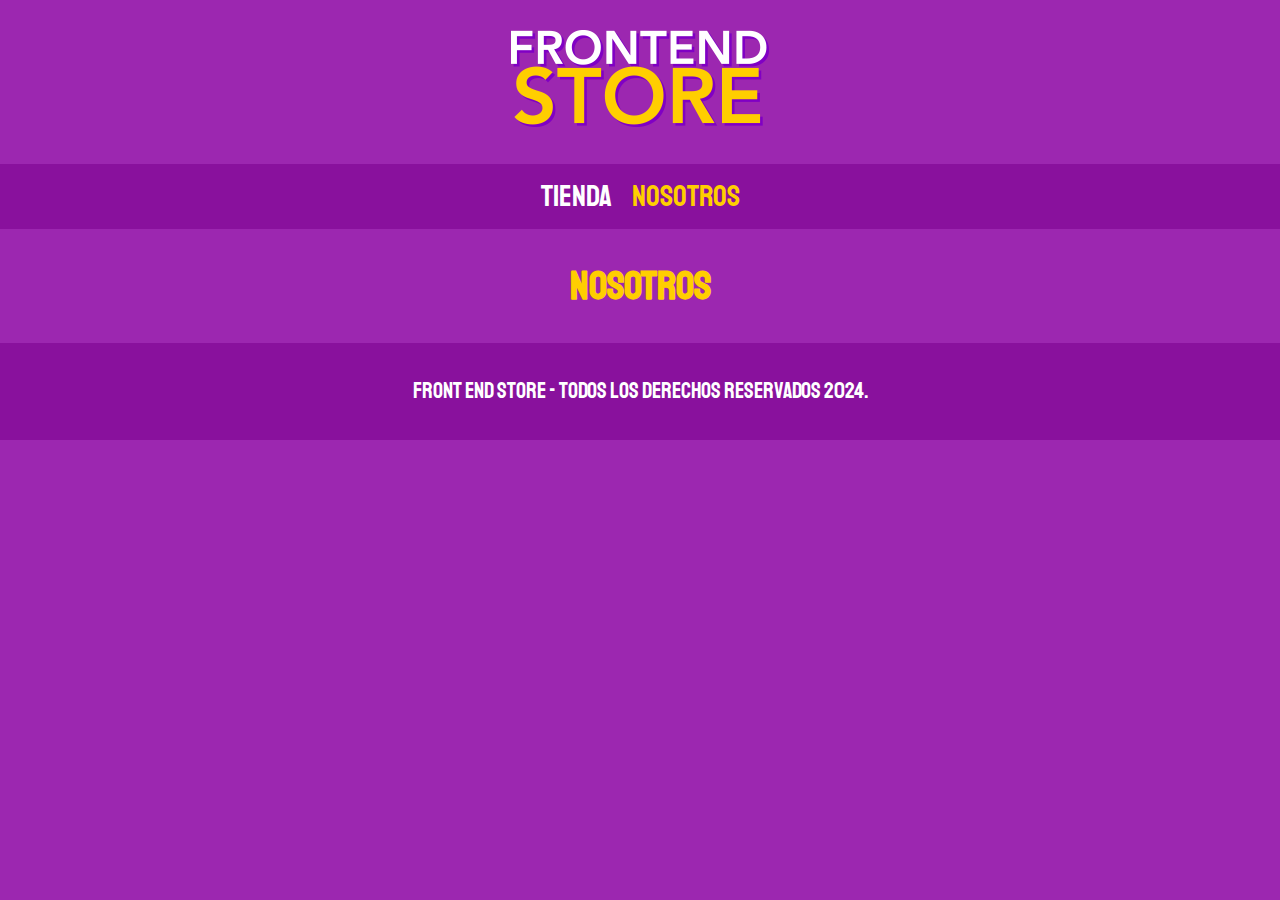
==== nosotros.html @ 414d606b "agrego paginas nosotros.html,producto.html" ====
<!DOCTYPE html>
<html lang="en">
<head>
  <meta charset="UTF-8">
  <meta name="viewport" content="width=device-width, initial-scale=1.0">
  <title>Frontend Store</title>
  <link rel="preload" href="css/normalize.css">
  <link rel="stylesheet" href="css/normalize.css">
  <link rel="preload" href="css/styles.css">
  <link href="https://fonts.googleapis.com/css2?family=Staatliches&display=swap" rel="stylesheet">
  <link rel="stylesheet" href="css/styles.css">
</head>
<body>
  <header class="header">
    <a href="index.html">
      <img class="header__logo" src="img/logo.png" alt="logo">
    </a>
  </header>
  <nav class="navegacion">
    <a class="navegacion__enlace" href="index.html">Tienda</a>
    <a class="navegacion__enlace navegacion__enlace--activo" href="nosotros.html">Nosotros</a>
  </nav>
  <main class="contenedor">
    <h1>Nosotros</h1>
  </main>
  <footer class="footer">
    <p class="footer__texto">Front End Store - Todos los derechos reservados 2024.</p>
  </footer>  
</body>
</html>
---- css/styles.css ----
:root {
  --primario: #9C27B0;
  --primarioOscuro: #89119D;
  --secundario: #FFCE00;
  --secundarioOscuro: rgb(233,287,2);
  --blanco: #FFF;
  --negro: #000;
  
  --fuentePrincipal: 'Staatliches', cursive;
}

html {
  font-size: 62.5%;
  box-sizing: border-box;
}

*,*:before,*:after {
  box-sizing: inherit;
}

/* Globales */
body {
  background-color: var(--primario);
  font-size: 1.6rem;
  line-height: 1.5;
}

p {
  font-size: 1.8rem;
  color: var(--blanco);
  font-family: Arial, Helvetica, sans-serif;
}

a {
  text-decoration: none;
}

img {
  max-width: 100%;
}

.contenedor {
  max-width: 120rem;
  margin: 0 auto;
}

h1,h2,h3 {
  text-align: center;
  color: var(--secundario);
  font-family: var(--fuentePrincipal);
}

h1 {
  font-size: 4rem;
}

h2 {
  font-size: 3.2rem;
}

h3 {
  font-size: 2.4rem;
}

/* Header */
.header {
  display: flex;
  justify-content: center;
}

.header__logo {
  margin: 3rem 0;
}

/* Footer */
.footer {
  background-color: var(--primarioOscuro);
  padding: 1rem 0;
  margin-top: 2rem;
}

.footer__texto {
  text-align: center;
  font-family: var(--fuentePrincipal);
  font-size: 2.2rem;
}

/* Navegacion */
.navegacion {
  background-color: var(--primarioOscuro);
  padding: 1rem 0;
  display: flex;
  justify-content: center;
  gap: 2rem;
}

.navegacion__enlace {
  font-family: var(--fuentePrincipal);
  color: var(--blanco);
  font-size: 3rem;
}

.navegacion__enlace:hover,
.navegacion__enlace--activo {
  color: var(--secundario);
}
---- css/styles.css ----
:root {
  --primario: #9C27B0;
  --primarioOscuro: #89119D;
  --secundario: #FFCE00;
  --secundarioOscuro: rgb(233,287,2);
  --blanco: #FFF;
  --negro: #000;
  
  --fuentePrincipal: 'Staatliches', cursive;
}

html {
  font-size: 62.5%;
  box-sizing: border-box;
}

*,*:before,*:after {
  box-sizing: inherit;
}

/* Globales */
body {
  background-color: var(--primario);
  font-size: 1.6rem;
  line-height: 1.5;
}

p {
  font-size: 1.8rem;
  color: var(--blanco);
  font-family: Arial, Helvetica, sans-serif;
}

a {
  text-decoration: none;
}

img {
  max-width: 100%;
}

.contenedor {
  max-width: 120rem;
  margin: 0 auto;
}

h1,h2,h3 {
  text-align: center;
  color: var(--secundario);
  font-family: var(--fuentePrincipal);
}

h1 {
  font-size: 4rem;
}

h2 {
  font-size: 3.2rem;
}

h3 {
  font-size: 2.4rem;
}

/* Header */
.header {
  display: flex;
  justify-content: center;
}

.header__logo {
  margin: 3rem 0;
}

/* Footer */
.footer {
  background-color: var(--primarioOscuro);
  padding: 1rem 0;
  margin-top: 2rem;
}

.footer__texto {
  text-align: center;
  font-family: var(--fuentePrincipal);
  font-size: 2.2rem;
}

/* Navegacion */
.navegacion {
  background-color: var(--primarioOscuro);
  padding: 1rem 0;
  display: flex;
  justify-content: center;
  gap: 2rem;
}

.navegacion__enlace {
  font-family: var(--fuentePrincipal);
  color: var(--blanco);
  font-size: 3rem;
}

.navegacion__enlace:hover,
.navegacion__enlace--activo {
  color: var(--secundario);
}
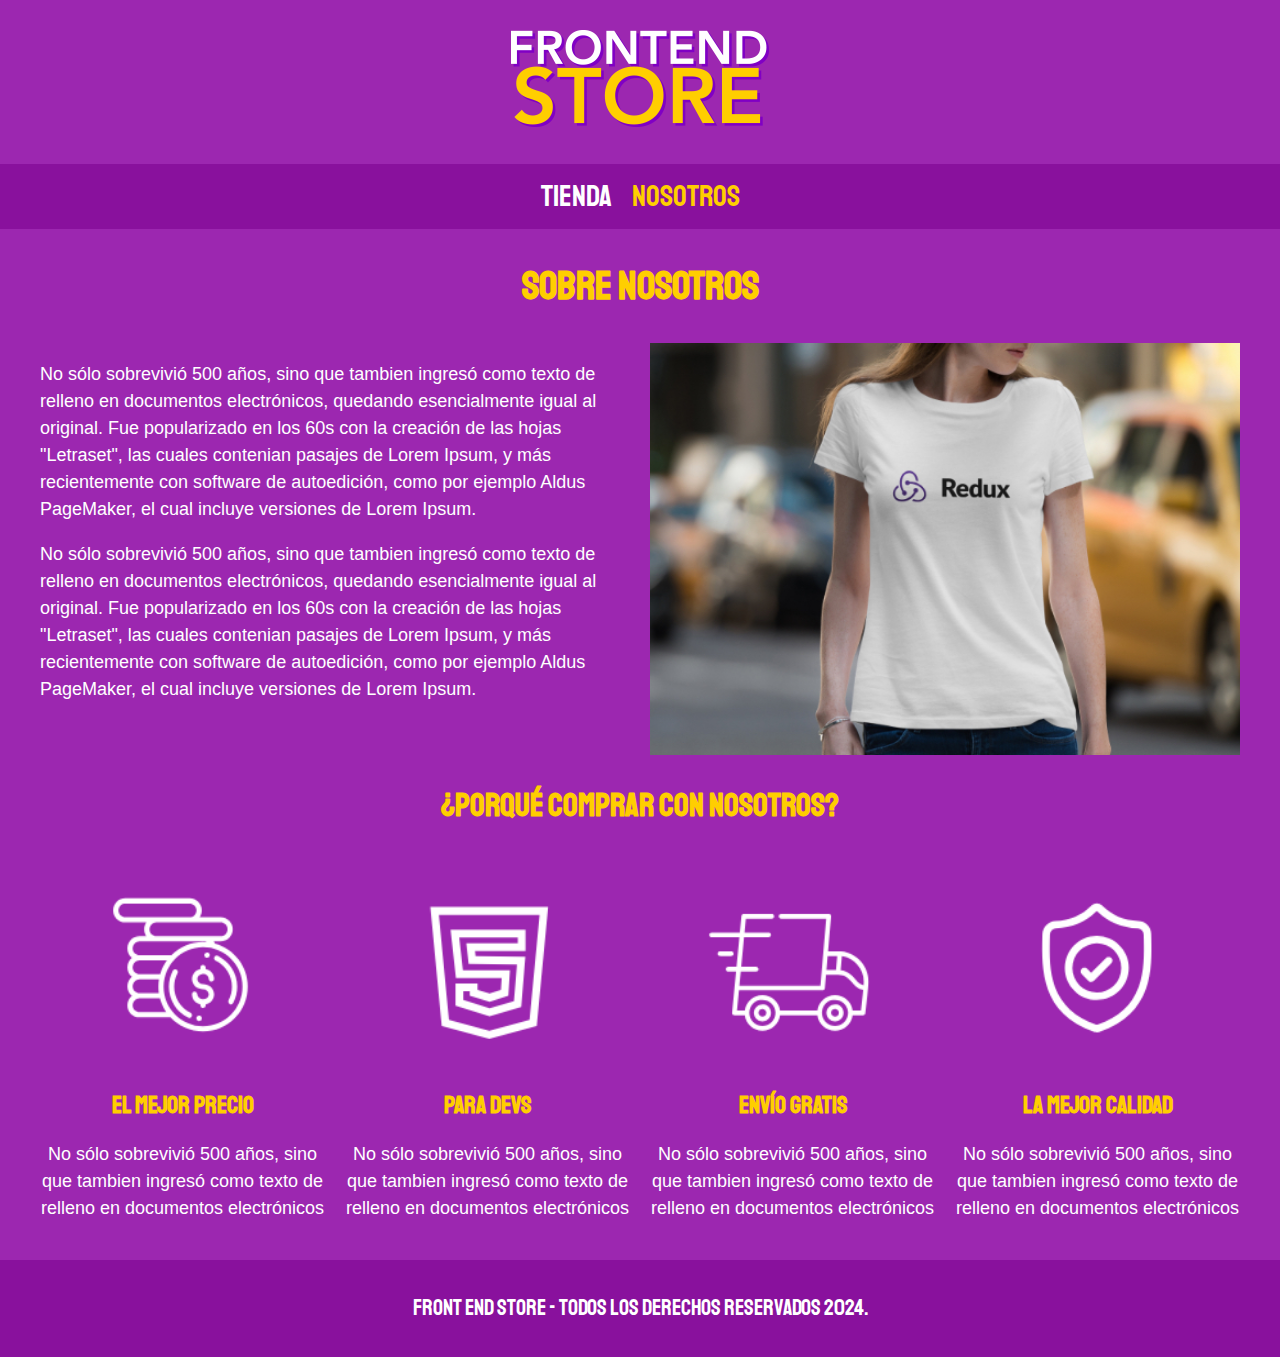
==== commit 224921d7: "agrego pagina terminada nosotros.html" ====
--- a/nosotros.html
+++ b/nosotros.html
@@ -21,8 +21,40 @@
     <a class="navegacion__enlace navegacion__enlace--activo" href="nosotros.html">Nosotros</a>
   </nav>
   <main class="contenedor">
-    <h1>Nosotros</h1>
+    <h1>Sobre Nosotros</h1>
+    <div class="nosotros">
+      <div class="nosotros__contenido">
+        <p>No sólo sobrevivió 500 años, sino que tambien ingresó como texto de relleno en documentos electrónicos, quedando esencialmente igual al original. Fue popularizado en los 60s con la creación de las hojas "Letraset", las cuales contenian pasajes de Lorem Ipsum, y más recientemente con software de autoedición, como por ejemplo Aldus PageMaker, el cual incluye versiones de Lorem Ipsum.</p>
+        <p>No sólo sobrevivió 500 años, sino que tambien ingresó como texto de relleno en documentos electrónicos, quedando esencialmente igual al original. Fue popularizado en los 60s con la creación de las hojas "Letraset", las cuales contenian pasajes de Lorem Ipsum, y más recientemente con software de autoedición, como por ejemplo Aldus PageMaker, el cual incluye versiones de Lorem Ipsum.</p>
+      </div>
+      <img src="img/nosotros.jpg" alt="imagen nosotros" class="nosotros__imagen">
+    </div>
   </main>
+  <section class="contenedor comprar">
+    <h2 class="comprar__titulo">¿Porqué comprar con nosotros?</h2>
+    <div class="bloques">
+      <div class="bloque">
+        <img class="bloque__imagen" src="img/icono_1.png" alt="porque comprar">
+        <h3 class="bloque__titulo">El Mejor Precio</h3>
+        <p>No sólo sobrevivió 500 años, sino que tambien ingresó como texto de relleno en documentos electrónicos</p>
+      </div><!--.bloque-->
+      <div class="bloque">
+        <img class="bloque__imagen" src="img/icono_2.png" alt="porque comprar">
+        <h3 class="bloque__titulo">Para Devs</h3>
+        <p>No sólo sobrevivió 500 años, sino que tambien ingresó como texto de relleno en documentos electrónicos</p>
+      </div><!--.bloque-->
+      <div class="bloque">
+        <img class="bloque__imagen" src="img/icono_3.png" alt="porque comprar">
+        <h3 class="bloque__titulo">Envío Gratis</h3>
+        <p>No sólo sobrevivió 500 años, sino que tambien ingresó como texto de relleno en documentos electrónicos</p>
+      </div><!--.bloque-->
+      <div class="bloque">
+        <img class="bloque__imagen" src="img/icono_4.png" alt="porque comprar">
+        <h3 class="bloque__titulo">La Mejor Calidad</h3>
+        <p>No sólo sobrevivió 500 años, sino que tambien ingresó como texto de relleno en documentos electrónicos</p>
+      </div><!--.bloque-->
+    </div><!--.bloques-->
+  </section>
   <footer class="footer">
     <p class="footer__texto">Front End Store - Todos los derechos reservados 2024.</p>
   </footer>  
--- a/css/styles.css
+++ b/css/styles.css
@@ -103,4 +103,117 @@
 .navegacion__enlace:hover,
 .navegacion__enlace--activo {
   color: var(--secundario);
+}
+
+/* Productos */
+.grid {
+  display: grid;
+  grid-template-columns: repeat(2,1fr);
+  gap: 2rem;
+}
+
+@media(min-width: 768px) {
+  .grid {
+    grid-template-columns: repeat(3,1fr);
+  }
+}
+
+.producto {
+  background-color: var(--primarioOscuro);
+  padding: 1rem;
+}
+
+.producto__imagen {
+  width: 100%;
+}
+
+.producto__nombre {
+  font-size: 4rem;
+}
+
+.producto__precio {
+  font-size: 2.8rem;
+  color: var(--secundario);
+}
+
+.producto__precio,
+.producto__nombre {
+  font-family: var(--fuentePrincipal);
+  margin: 1rem 0;
+  text-align: center;
+  line-height: 1.2;
+}
+
+/* Graficos */
+.grafico {
+  min-height: 30rem;
+  background-repeat: no-repeat;
+  background-size: cover;
+  grid-column: 1 / 3;
+}
+
+.grafico--camisas {
+  grid-row: 2 / 3;
+  background-image: url(../img/grafico1.jpg);
+}
+
+.grafico--node {
+  background-image: url(../img/grafico2.jpg);
+  grid-row: 8 / 9;
+}
+
+@media (min-width: 768px) {
+  .grafico--node {
+    grid-row: 5 / 6;
+    grid-column: 2 / 4;
+  }
+}
+
+/* Nosotros */
+.nosotros {
+  display: grid;
+  grid-template-rows: repeat(2,auto);
+}
+
+@media (min-width: 768px) {
+  .nosotros {
+    grid-template-columns: repeat(2,1fr);
+    column-gap: 2rem;
+  }
+}
+
+.nosotros__imagen {
+  grid-row: 1 / 2;
+  width: 100%;
+}
+
+@media (min-width: 768px) {
+  .nosotros__imagen {
+    grid-column: 2 / 3;
+  }
+}
+
+/* Bloques */
+.bloques {
+  display: grid;
+  grid-template-columns: repeat(2,1fr);
+  gap: 2rem;
+}
+
+@media (min-width: 768px) {
+  .bloques {
+    grid-template-columns: repeat(4,1fr);
+  }
+}
+
+.bloque {
+  text-align: center;
+}
+
+.bloque__imagen {
+  width: 100%;
+}
+
+.bloque__titulo {
+  margin: 0;
 }--- a/css/styles.css
+++ b/css/styles.css
@@ -103,4 +103,117 @@
 .navegacion__enlace:hover,
 .navegacion__enlace--activo {
   color: var(--secundario);
+}
+
+/* Productos */
+.grid {
+  display: grid;
+  grid-template-columns: repeat(2,1fr);
+  gap: 2rem;
+}
+
+@media(min-width: 768px) {
+  .grid {
+    grid-template-columns: repeat(3,1fr);
+  }
+}
+
+.producto {
+  background-color: var(--primarioOscuro);
+  padding: 1rem;
+}
+
+.producto__imagen {
+  width: 100%;
+}
+
+.producto__nombre {
+  font-size: 4rem;
+}
+
+.producto__precio {
+  font-size: 2.8rem;
+  color: var(--secundario);
+}
+
+.producto__precio,
+.producto__nombre {
+  font-family: var(--fuentePrincipal);
+  margin: 1rem 0;
+  text-align: center;
+  line-height: 1.2;
+}
+
+/* Graficos */
+.grafico {
+  min-height: 30rem;
+  background-repeat: no-repeat;
+  background-size: cover;
+  grid-column: 1 / 3;
+}
+
+.grafico--camisas {
+  grid-row: 2 / 3;
+  background-image: url(../img/grafico1.jpg);
+}
+
+.grafico--node {
+  background-image: url(../img/grafico2.jpg);
+  grid-row: 8 / 9;
+}
+
+@media (min-width: 768px) {
+  .grafico--node {
+    grid-row: 5 / 6;
+    grid-column: 2 / 4;
+  }
+}
+
+/* Nosotros */
+.nosotros {
+  display: grid;
+  grid-template-rows: repeat(2,auto);
+}
+
+@media (min-width: 768px) {
+  .nosotros {
+    grid-template-columns: repeat(2,1fr);
+    column-gap: 2rem;
+  }
+}
+
+.nosotros__imagen {
+  grid-row: 1 / 2;
+  width: 100%;
+}
+
+@media (min-width: 768px) {
+  .nosotros__imagen {
+    grid-column: 2 / 3;
+  }
+}
+
+/* Bloques */
+.bloques {
+  display: grid;
+  grid-template-columns: repeat(2,1fr);
+  gap: 2rem;
+}
+
+@media (min-width: 768px) {
+  .bloques {
+    grid-template-columns: repeat(4,1fr);
+  }
+}
+
+.bloque {
+  text-align: center;
+}
+
+.bloque__imagen {
+  width: 100%;
+}
+
+.bloque__titulo {
+  margin: 0;
 }